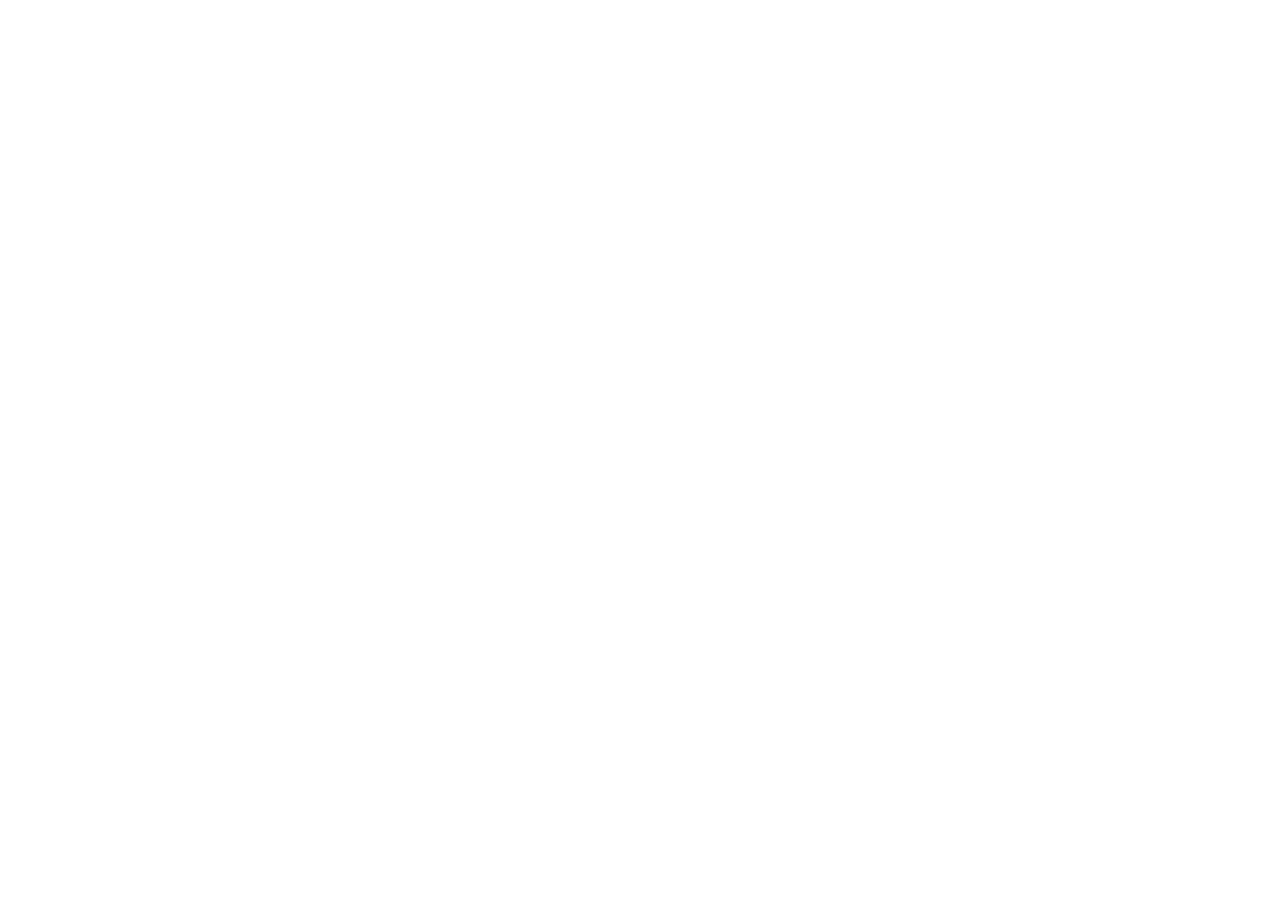
==== week-2/layouts/index.html @ baa35c7a "week-2 infomation" ====
<!DOCTYPE html>
<html>
  <head>
    <meta charset="utf-8">
    <title>layouts</title>
    <link rel="stylesheet" href="assets/css/style.css">
    <script src="https://cdnjs.cloudflare.com/ajax/libs/jquery/3.1.0/jquery.min.js"></script>
  </head>
  <body id="container">
    <div class="box-1">

    </div>
    <div class="box-2">

    </div>
    <script src="assets/js/script.js"></script>
  </body>
</html>
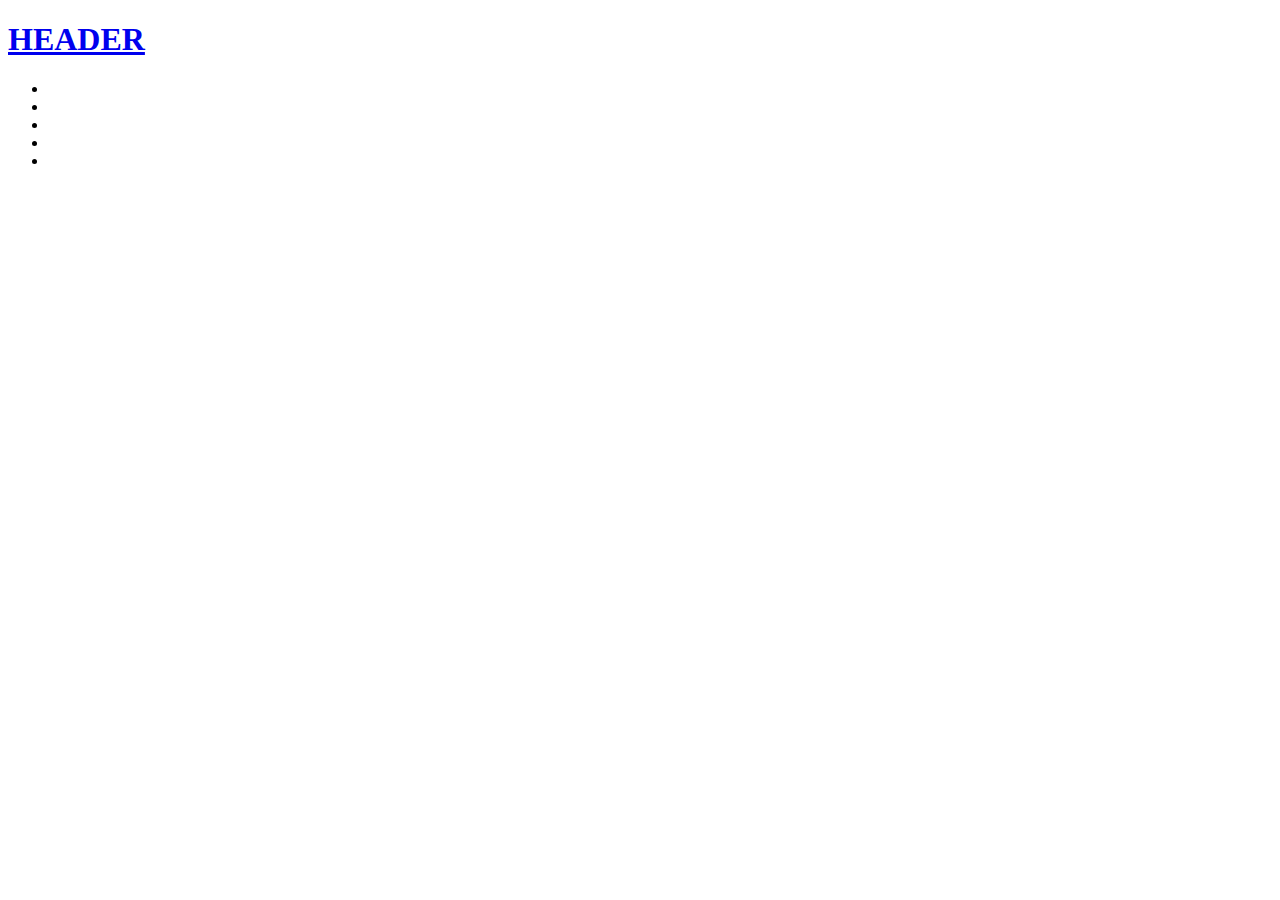
==== commit 82c8693c: "added styles and elements" ====
--- a/week-2/layouts/index.html
+++ b/week-2/layouts/index.html
@@ -7,12 +7,41 @@
     <script src="https://cdnjs.cloudflare.com/ajax/libs/jquery/3.1.0/jquery.min.js"></script>
   </head>
   <body id="container">
-    <div class="box-1">
+    <header>
+      <a href="index.html" class="header-title"><h1>HEADER</h1></a>
+      <nav>
+        <ul id="navigation">
+          <li class="nav-item"><a href="#"></a></li>
+          <li class="nav-item"><a href="#"></a></li>
+          <li class="nav-item"><a href="#"></a></li>
+          <li class="nav-item"><a href="#"></a></li>
+          <li class="nav-item"><a href="#"></a></li>
+        </ul>
+      </nav>
+    </header>
+    <section id="section-1">
+      <div class="boxes">
 
-    </div>
-    <div class="box-2">
+      </div>
+      <div class="boxes">
 
-    </div>
+      </div>
+      <div class="boxes">
+
+      </div>
+      <div class="boxes">
+
+      </div>
+      <div class="boxes">
+
+      </div>
+      <div class="boxes">
+
+      </div>
+    </section>
+    <section id="section-2">
+
+    </section>
     <script src="assets/js/script.js"></script>
   </body>
 </html>
--- a/week-2/layouts/assets/css/style.css
+++ b/week-2/layouts/assets/css/style.css
@@ -0,0 +1,39 @@
+html{
+
+}
+
+header{
+
+}
+
+h1{
+
+}
+
+#containter{
+
+}
+
+#navigation{
+
+}
+
+#section-1{
+
+}
+
+#section-2{
+
+}
+
+.header-title{
+
+}
+
+.nav-item{
+
+}
+
+.boxes{
+
+}
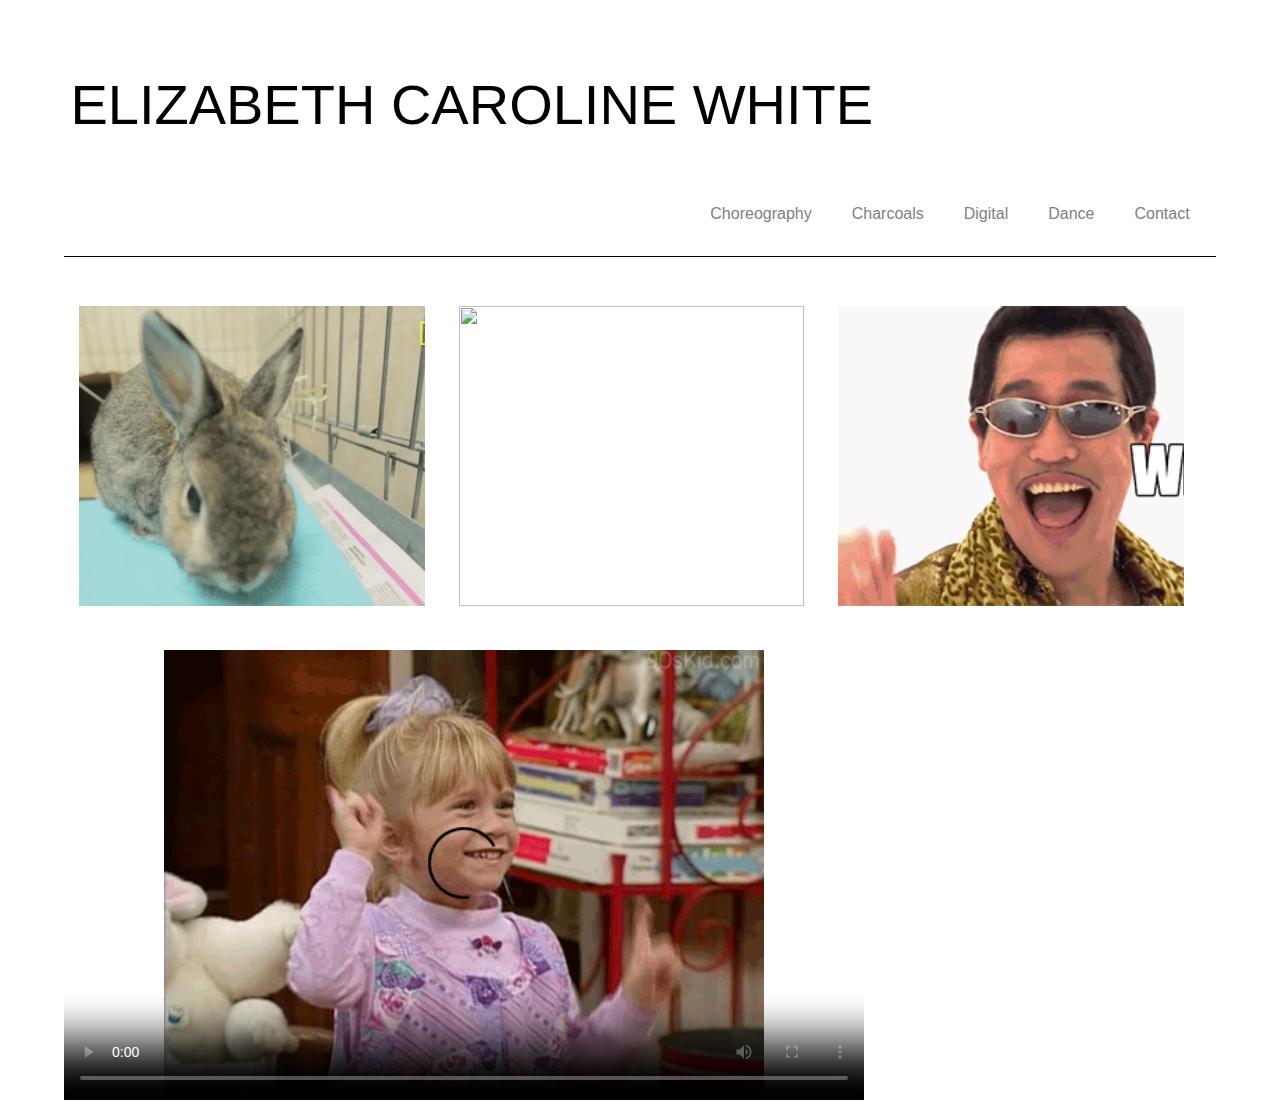
==== commit dd5266e4: "Building Home Page and Starting Choreography Page" ====
--- a/week-2/layouts/index.html
+++ b/week-2/layouts/index.html
@@ -8,38 +8,34 @@
   </head>
   <body id="container">
     <header>
-      <a href="index.html" class="header-title"><h1>HEADER</h1></a>
+      <a href="index.html" class="header-title"><h1>ELIZABETH  CAROLINE  WHITE</h1></a>
       <nav>
         <ul id="navigation">
-          <li class="nav-item"><a href="#"></a></li>
-          <li class="nav-item"><a href="#"></a></li>
-          <li class="nav-item"><a href="#"></a></li>
-          <li class="nav-item"><a href="#"></a></li>
-          <li class="nav-item"><a href="#"></a></li>
+          <li class="nav-item"><a href="choreography.html">Choreography</a></li>
+          <li class="nav-item"><a href="#">Charcoals</a></li>
+          <li class="nav-item"><a href="#">Digital</a></li>
+          <li class="nav-item"><a href="#">Dance</a></li>
+          <li class="nav-item"><a href="#">Contact</a></li>
         </ul>
       </nav>
     </header>
     <section id="section-1">
       <div class="boxes">
-
+          <img class="img-box" src="assets/img/bunny.gif" alt="">
+          <h3>Bunny</h3>
       </div>
       <div class="boxes">
-
+            <img class="img-box" src="assets/img/cat.gif" alt="">
+            <h3>Cat</h3>
       </div>
       <div class="boxes">
+            <img class="img-box" src="assets/img/deal-with-it.gif" alt="">
+            <h3>Deal With It</h3>
+      </div>
 
-      </div>
-      <div class="boxes">
-
-      </div>
-      <div class="boxes">
-
-      </div>
-      <div class="boxes">
-
-      </div>
     </section>
     <section id="section-2">
+      <video src="assets/video/moviewithlola.mov" controls poster="assets/img/michelle.gif" height="450px" width="800px">
 
     </section>
     <script src="assets/js/script.js"></script>
--- a/week-2/layouts/assets/css/style.css
+++ b/week-2/layouts/assets/css/style.css
@@ -1,24 +1,63 @@
 html{
+  background-color: white;
 
 }
 
 header{
+  background-color: #ffffff;
+  border-bottom: 1px solid black;
+  text-align: right;
+  padding: 0.4em;
 
 }
 
 h1{
+  text-align: left;
+  font-size: 3.5em;
+  margin: 0;
+  padding: 0.75em 0em;
+  color: black;
+    font-weight: lighter;
 
 }
 
-#containter{
+h3{
+color: #ffffff;
+display: block;
+}
+
+a{
+  text-decoration: none;
+  color: gray;
+  font-family:Helvetica;
+
+
+}
+
+video{
+ margin: 0 auto;
+ display: bloack;
+}
+
+#container{
+  width: 90%;
+  margin: 0 auto;
+  background-color: white;
+  border: 4px solid white;
+  margin-top: 20px;
+
+
 
 }
 
 #navigation{
+  display: inline-flex;
+
 
 }
 
 #section-1{
+  margin-top: 3%;
 
 }
 
@@ -31,9 +70,29 @@
 }
 
 .nav-item{
+  padding: 10px 20px;
+  list-style: none;
+
+}
+.boxes{
+display: inline-block;
+margin: 1.3%;
+width: 30%;
+height: 300px;
+}
+
+.img-box{
+height: 100%;
+width: 100%;
+object-fit: cover;
+  /*transition: filter 1s ease-in;*/
 
 }
 
-.boxes{
+.img-box:hover{
+  filter:blur(3px);
+  -webkit-filter: blur(3px);
+  -moz-filter: blur(3px);
+  /*filter: brightness(50%);*/
 
 }
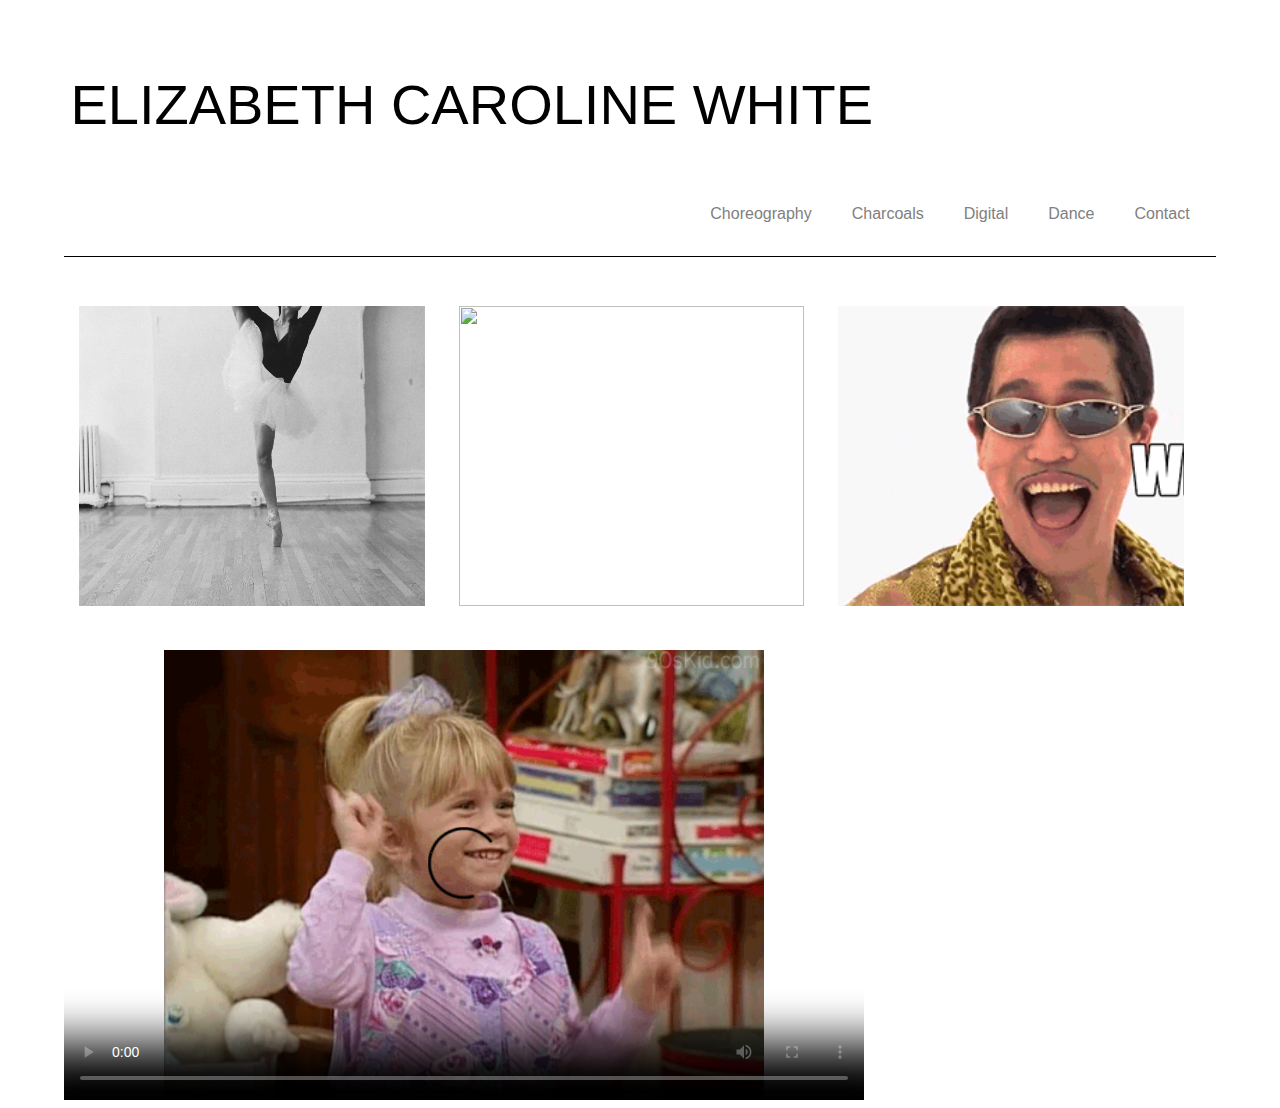
==== commit e13774e9: "update" ====
--- a/week-2/layouts/index.html
+++ b/week-2/layouts/index.html
@@ -21,7 +21,7 @@
     </header>
     <section id="section-1">
       <div class="boxes">
-          <img class="img-box" src="assets/img/bunny.gif" alt="">
+          <img class="img-box" src="assets/img/dance1.jpeg" alt="">
           <h3>Bunny</h3>
       </div>
       <div class="boxes">
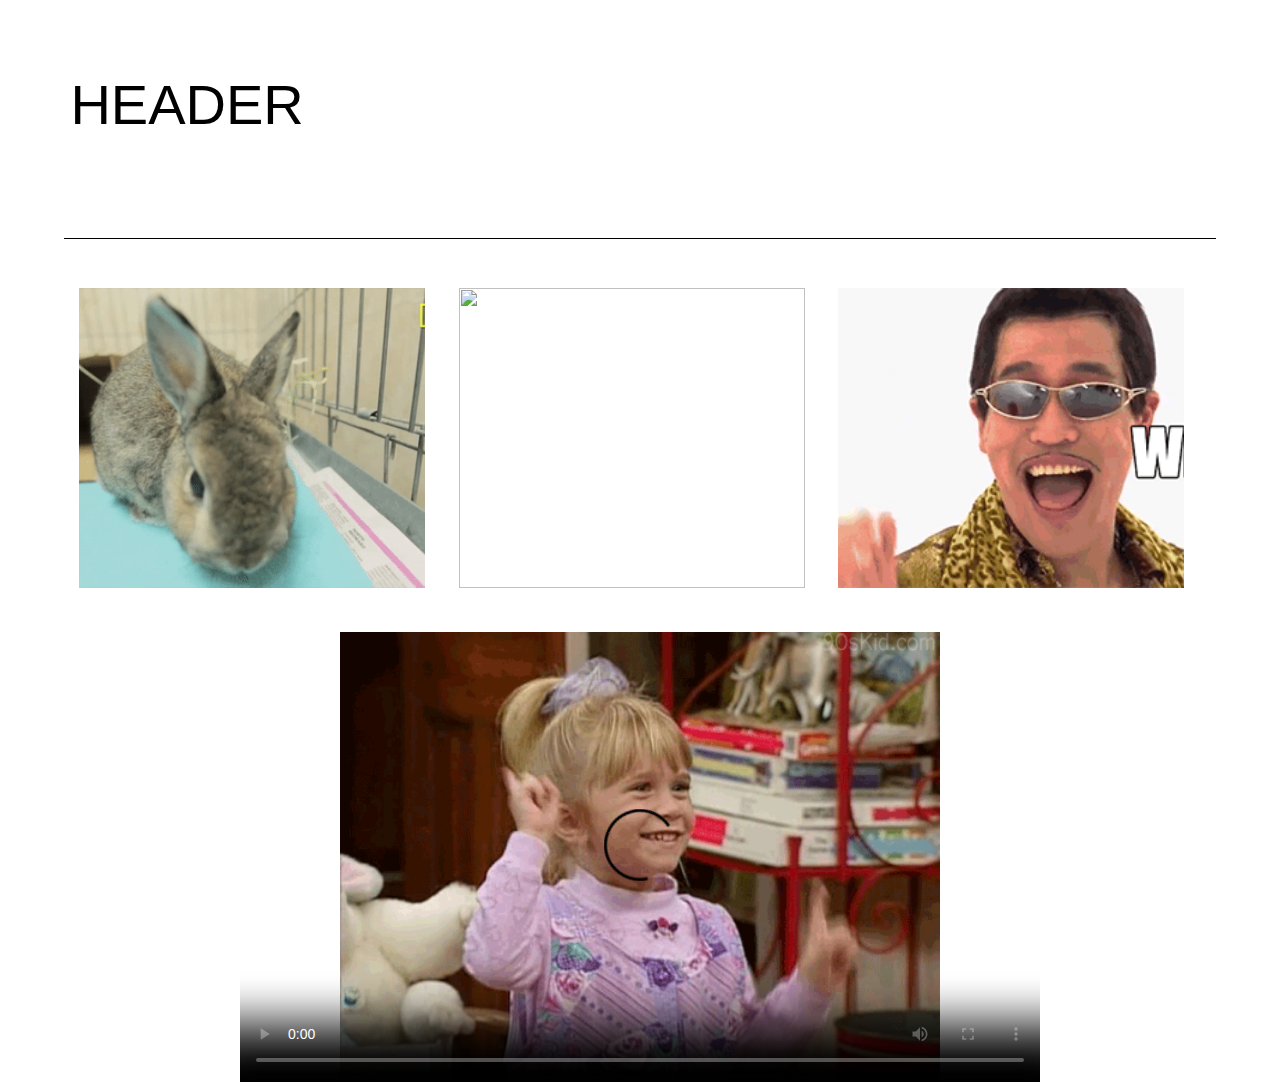
==== commit b3e1b109: "fixed" ====
--- a/week-2/layouts/index.html
+++ b/week-2/layouts/index.html
@@ -8,22 +8,25 @@
   </head>
   <body id="container">
     <header>
-      <a href="index.html" class="header-title"><h1>ELIZABETH  CAROLINE  WHITE</h1></a>
+      <a href="index.html" class="header-title"><h1>HEADER</h1></a>
       <nav>
         <ul id="navigation">
-          <li class="nav-item"><a href="choreography.html">Choreography</a></li>
-          <li class="nav-item"><a href="#">Charcoals</a></li>
-          <li class="nav-item"><a href="#">Digital</a></li>
-          <li class="nav-item"><a href="#">Dance</a></li>
-          <li class="nav-item"><a href="#">Contact</a></li>
+          <li class="nav-item"><a href="#"></a></li>
+          <li class="nav-item"><a href="#"></a></li>
+          <li class="nav-item"><a href="#"></a></li>
+          <li class="nav-item"><a href="#"></a></li>
+          <li class="nav-item"><a href="#"></a></li>
         </ul>
       </nav>
     </header>
     <section id="section-1">
+      <a href="test">
       <div class="boxes">
-          <img class="img-box" src="assets/img/dance1.jpeg" alt="">
+
+          <img class="img-box" src="assets/img/bunny.gif" alt="">
           <h3>Bunny</h3>
       </div>
+      </a>
       <div class="boxes">
             <img class="img-box" src="assets/img/cat.gif" alt="">
             <h3>Cat</h3>
@@ -36,8 +39,7 @@
     </section>
     <section id="section-2">
       <video src="assets/video/moviewithlola.mov" controls poster="assets/img/michelle.gif" height="450px" width="800px">
-
-    </section>
+      </video>
     <script src="assets/js/script.js"></script>
   </body>
 </html>
--- a/week-2/layouts/assets/css/style.css
+++ b/week-2/layouts/assets/css/style.css
@@ -17,7 +17,7 @@
   margin: 0;
   padding: 0.75em 0em;
   color: black;
-    font-weight: lighter;
+  font-weight: lighter;
 
 }
 
@@ -30,13 +30,11 @@
   text-decoration: none;
   color: gray;
   font-family:Helvetica;
-
-
 }
 
 video{
  margin: 0 auto;
- display: bloack;
+ display: block;
 }
 
 #container{
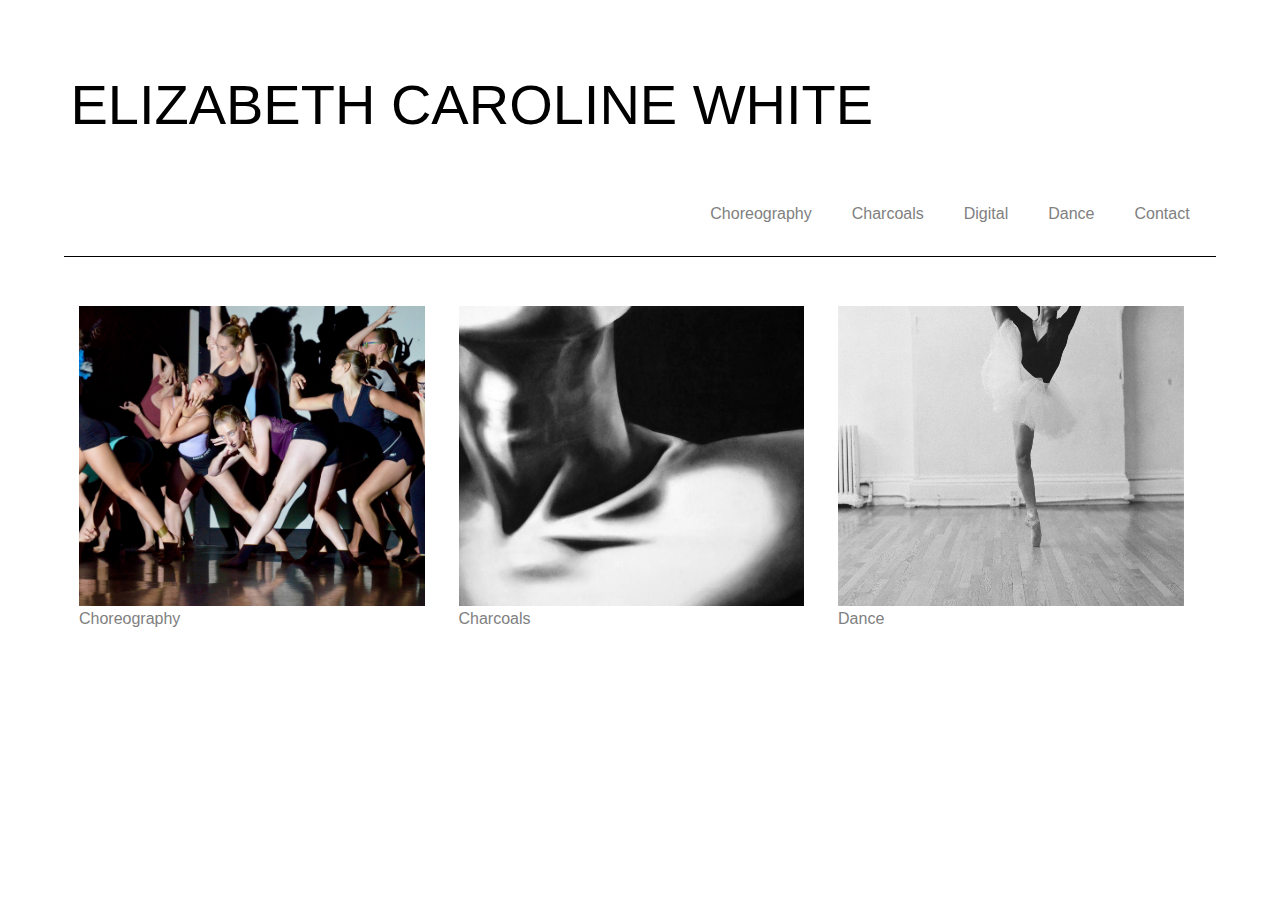
==== commit 3daaff70: "Updated Homepage" ====
--- a/week-2/layouts/index.html
+++ b/week-2/layouts/index.html
@@ -8,38 +8,37 @@
   </head>
   <body id="container">
     <header>
-      <a href="index.html" class="header-title"><h1>HEADER</h1></a>
+      <a href="index.html" class="header-title"><h1>ELIZABETH  CAROLINE  WHITE</h1></a>
       <nav>
         <ul id="navigation">
-          <li class="nav-item"><a href="#"></a></li>
-          <li class="nav-item"><a href="#"></a></li>
-          <li class="nav-item"><a href="#"></a></li>
-          <li class="nav-item"><a href="#"></a></li>
-          <li class="nav-item"><a href="#"></a></li>
+          <li class="nav-item"><a href="choreography.html">Choreography</a></li>
+          <li class="nav-item"><a href="#">Charcoals</a></li>
+          <li class="nav-item"><a href="#">Digital</a></li>
+          <li class="nav-item"><a href="#">Dance</a></li>
+          <li class="nav-item"><a href="#">Contact</a></li>
         </ul>
       </nav>
     </header>
     <section id="section-1">
-      <a href="test">
       <div class="boxes">
-
-          <img class="img-box" src="assets/img/bunny.gif" alt="">
-          <h3>Bunny</h3>
+            <img class="img-box" src="assets/img/choreoragphycreatures.jpg" alt="">
+            <a>Choreography</a>
+      </div>
+      <div class="boxes">
+            <img class="img-box" src="assets/img/charcoalcollarbones.jpg" alt="">
+            <a>Charcoals</a>
+      </div>
+      <a href="dance.html">
+        <div class="boxes">
+          <img class="img-box" src="assets/img/dance1.jpeg" alt="">
+          <a>Dance</a>
       </div>
       </a>
-      <div class="boxes">
-            <img class="img-box" src="assets/img/cat.gif" alt="">
-            <h3>Cat</h3>
-      </div>
-      <div class="boxes">
-            <img class="img-box" src="assets/img/deal-with-it.gif" alt="">
-            <h3>Deal With It</h3>
-      </div>
+
+
 
     </section>
-    <section id="section-2">
-      <video src="assets/video/moviewithlola.mov" controls poster="assets/img/michelle.gif" height="450px" width="800px">
-      </video>
+
     <script src="assets/js/script.js"></script>
   </body>
 </html>
--- a/week-2/layouts/assets/css/style.css
+++ b/week-2/layouts/assets/css/style.css
@@ -17,12 +17,12 @@
   margin: 0;
   padding: 0.75em 0em;
   color: black;
-  font-weight: lighter;
+    font-weight: lighter;
 
 }
 
 h3{
-color: #ffffff;
+color: #000000;
 display: block;
 }
 
@@ -30,6 +30,8 @@
   text-decoration: none;
   color: gray;
   font-family:Helvetica;
+
+
 }
 
 video{
@@ -79,6 +81,14 @@
 height: 300px;
 }
 
+.full-box{
+  display:block;
+  width: 60%;
+  margin: 0 auto;
+  padding: 2em;
+
+}
+
 .img-box{
 height: 100%;
 width: 100%;
@@ -87,6 +97,15 @@
 
 }
 
+.img-box-2{
+height: 100%;
+width: 100%;
+object-fit: cover;
+  /*transition: filter 1s ease-in;*/
+
+}
+
+
 .img-box:hover{
   filter:blur(3px);
   -webkit-filter: blur(3px);
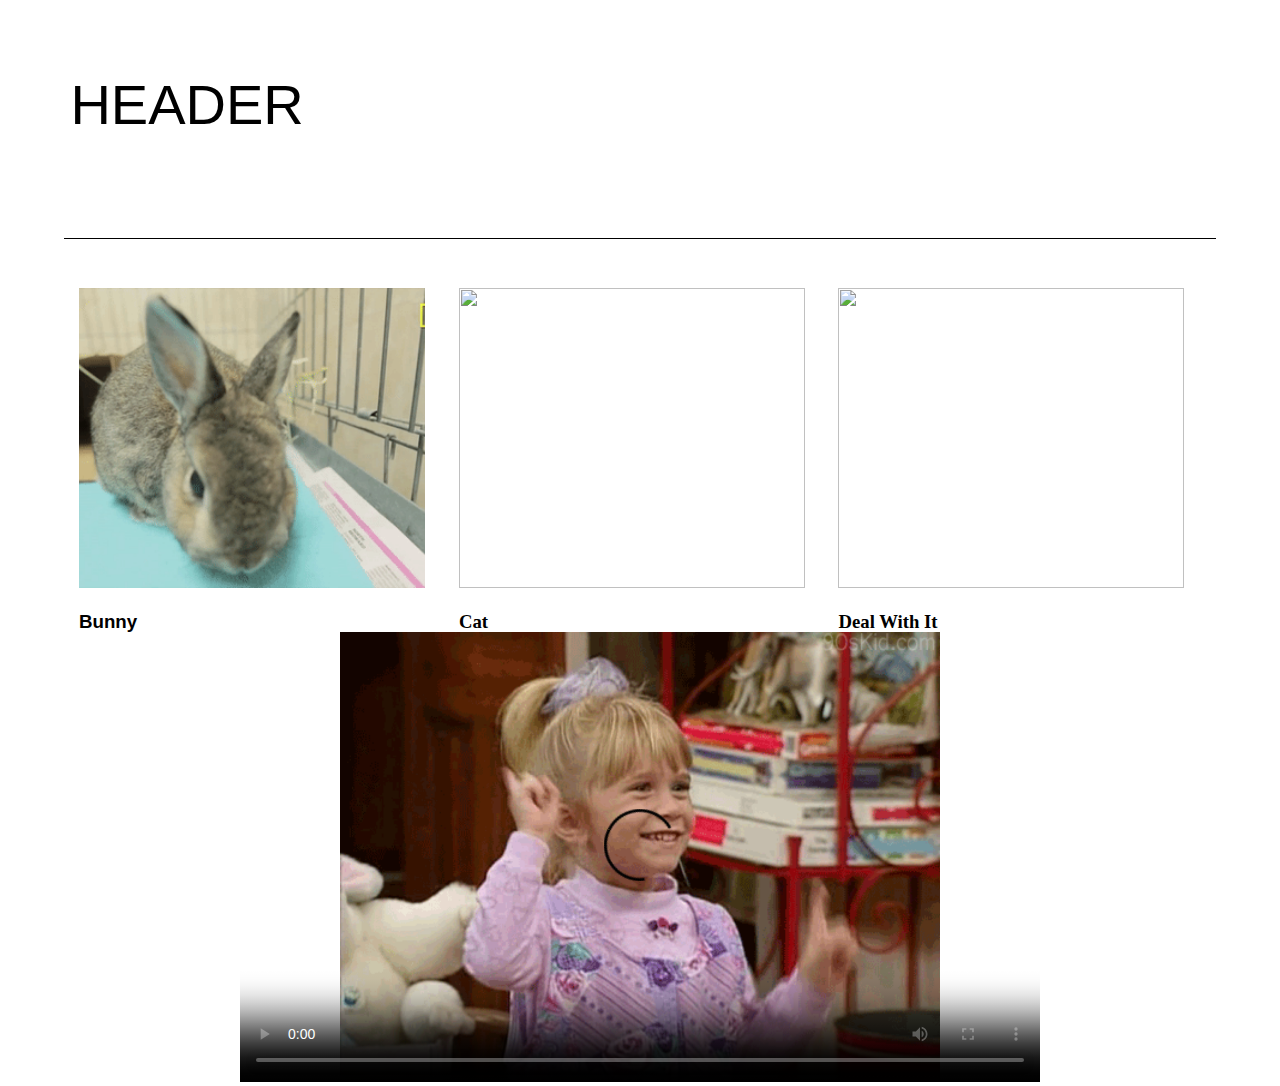
==== commit b2a6654c: "finished week 2" ====
--- a/week-2/layouts/index.html
+++ b/week-2/layouts/index.html
@@ -8,37 +8,38 @@
   </head>
   <body id="container">
     <header>
-      <a href="index.html" class="header-title"><h1>ELIZABETH  CAROLINE  WHITE</h1></a>
+      <a href="index.html" class="header-title"><h1>HEADER</h1></a>
       <nav>
         <ul id="navigation">
-          <li class="nav-item"><a href="choreography.html">Choreography</a></li>
-          <li class="nav-item"><a href="#">Charcoals</a></li>
-          <li class="nav-item"><a href="#">Digital</a></li>
-          <li class="nav-item"><a href="#">Dance</a></li>
-          <li class="nav-item"><a href="#">Contact</a></li>
+          <li class="nav-item"><a href="#"></a></li>
+          <li class="nav-item"><a href="#"></a></li>
+          <li class="nav-item"><a href="#"></a></li>
+          <li class="nav-item"><a href="#"></a></li>
+          <li class="nav-item"><a href="#"></a></li>
         </ul>
       </nav>
     </header>
     <section id="section-1">
+      <a href="stuff.html">
       <div class="boxes">
-            <img class="img-box" src="assets/img/choreoragphycreatures.jpg" alt="">
-            <a>Choreography</a>
+
+          <img class="img-box" src="assets/img/bunny.gif" alt="">
+          <h3>Bunny</h3>
+      </div>
+      </a>
+      <div class="boxes">
+            <img class="img-box" src="assets/img/cat.gif" alt="">
+            <h3>Cat</h3>
       </div>
       <div class="boxes">
-            <img class="img-box" src="assets/img/charcoalcollarbones.jpg" alt="">
-            <a>Charcoals</a>
+            <img class="img-box" src="assets/img/deal-with-it.gif" alt="">
+            <h3>Deal With It</h3>
       </div>
-      <a href="dance.html">
-        <div class="boxes">
-          <img class="img-box" src="assets/img/dance1.jpeg" alt="">
-          <a>Dance</a>
-      </div>
-      </a>
-
-
 
     </section>
-
+    <section id="section-2">
+      <video src="assets/video/moviewithlola.mov" controls poster="assets/img/michelle.gif" height="450px" width="800px">
+      </video>
     <script src="assets/js/script.js"></script>
   </body>
 </html>
--- a/week-2/layouts/assets/css/style.css
+++ b/week-2/layouts/assets/css/style.css
@@ -17,7 +17,7 @@
   margin: 0;
   padding: 0.75em 0em;
   color: black;
-    font-weight: lighter;
+  font-weight: lighter;
 
 }
 
@@ -30,8 +30,6 @@
   text-decoration: none;
   color: gray;
   font-family:Helvetica;
-
-
 }
 
 video{
@@ -81,14 +79,6 @@
 height: 300px;
 }
 
-.full-box{
-  display:block;
-  width: 60%;
-  margin: 0 auto;
-  padding: 2em;
-
-}
-
 .img-box{
 height: 100%;
 width: 100%;
@@ -97,15 +87,6 @@
 
 }
 
-.img-box-2{
-height: 100%;
-width: 100%;
-object-fit: cover;
-  /*transition: filter 1s ease-in;*/
-
-}
-
-
 .img-box:hover{
   filter:blur(3px);
   -webkit-filter: blur(3px);
